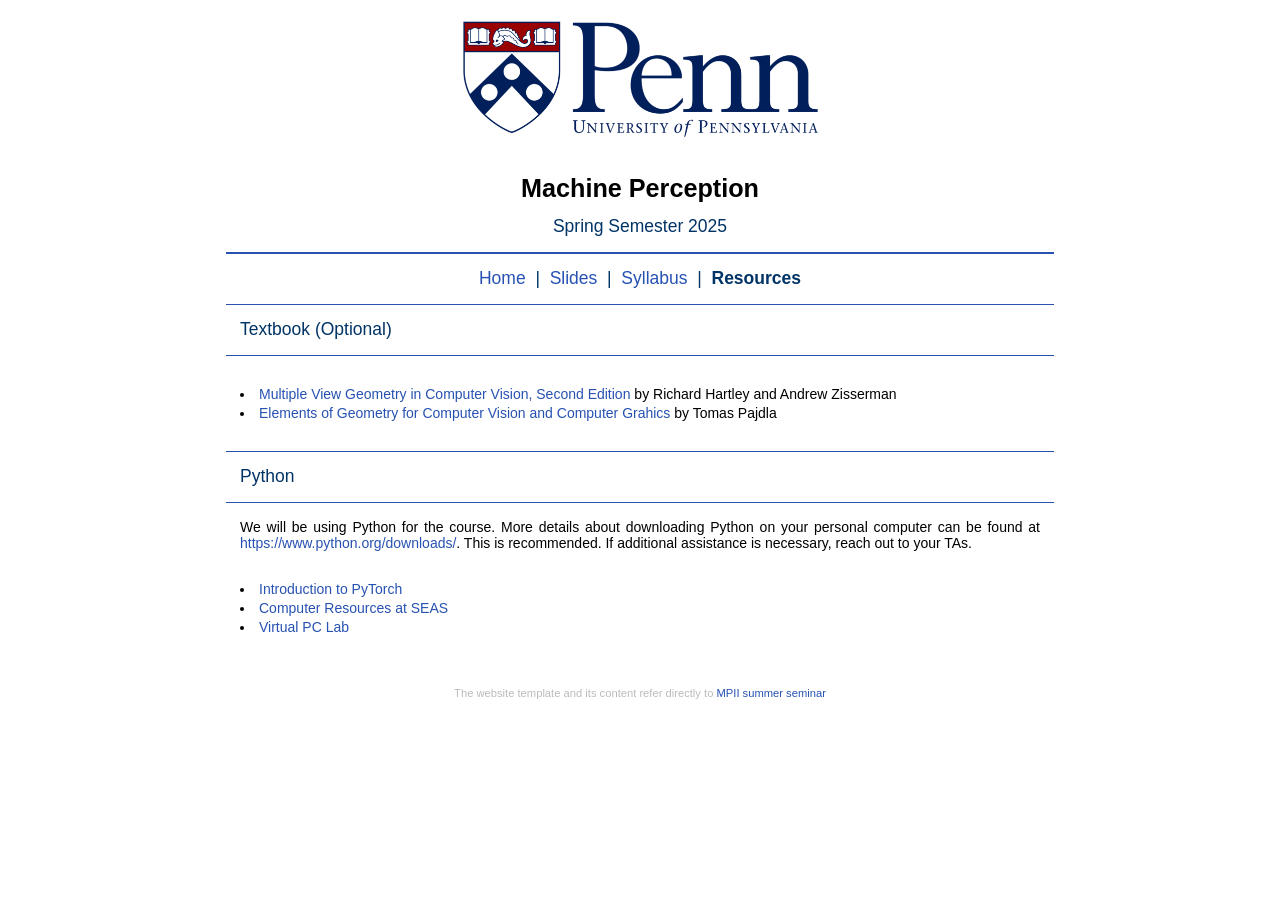
==== resource.html @ 9ccf9bb3 "Initial commit" ====
<!DOCTYPE html>
<html>


<meta http-equiv="content-type" content="text/html;charset=utf-8" />
<head>
	<meta http-equiv="Content-Type" content="text/html; charset=UTF-8">
	<link rel="shortcut icon" href="data/penn_logo.png">
	<title>Machine Perception – Spring Semester 2025</title>
	<link rel="shortcut icon" href="favicon.html">
	<link rel="stylesheet" type="text/css" href="data/gvv.css">
	<link rel="stylesheet" type="text/css" href="data/seminar.css">
</head>

<body>

	<div id="wrap">
		<div style="text-align: center">
			<a href="https://www.upenn.edu/"><img src="data/full_penn_logo.png" alt="Logos of UPenn" width="400"></a>
		</div>

		<h1 style="text-align: center;">Machine Perception</h1>
		<h2 style="text-align: center;">Spring Semester 2025</h2>
		<hr>
		<hr>
		<h2 style="text-align: center;">
			<a href="index.html">Home</a> &nbsp;|&nbsp;
			<a href="slides.html">Slides</a> &nbsp;|&nbsp;
			<a href="syllabus.html">Syllabus</a> &nbsp;|&nbsp;
			<b>Resources</b>
		</h2>
		<hr>		
		<h2><a name="course-info">Textbook (Optional)</a></h2>
		<hr>
		
		<p>
			<li><a href="https://www.robots.ox.ac.uk/~vgg/hzbook/">Multiple View Geometry in Computer Vision, Second Edition</a> by Richard Hartley and Andrew Zisserman</li>
			<li><a href="https://cw.fel.cvut.cz/b232/_media/courses/gvg/pajdla-gvg-lecture-2021.pdf">Elements of Geometry for Computer Vision and Computer Grahics</a> by Tomas Pajdla</li>
		</p>

		<hr>
		<h2><a name="course-info">Python</a></h2>
		<hr>
		<br>
		We will be using Python for the course. More details about downloading Python on your personal computer can be found at <a href="https://www.python.org/downloads/">https://www.python.org/downloads/</a>. This is recommended. If additional assistance is necessary, reach out to your TAs.
		<p>
			<li><a href="https://pytorch.org/tutorials/beginner/nlp/pytorch_tutorial.html">Introduction to PyTorch</a></li>
			<li><a href="http://www.seas.upenn.edu/cets/answers/big-picture.html">Computer Resources at SEAS</a></li>
			<li><a href="http://www.seas.upenn.edu/cets/answers/virtualLab.html">Virtual PC Lab</a></li>
		</p>


	</div>

	<div id="footer">
		The website template and its content refer directly to <a href="https://vcai.mpi-inf.mpg.de/teaching/vcai_seminar_2023/index.html">MPII summer seminar</a> <br>
	</div>

</body>

</html>
---- data/gvv.css ----
body { margin: 0px; padding: 0px; text-align: justify; ; color: rgb(0, 0, 0); font-size:14px; font-family:'Segoe UI','Lucida Grande',Verdana,Arial,Helvetica,sans-serif; background-color:rgb(255,255,255) ; }
h1.title { margin: 0px 10px 30px; padding: 14px; padding-top: 18px; font-size: 100%; line-height: 28px; color: rgb(255, 255, 255); }
h1 { margin: 20px 0px 0px 0px; font-size: 125%; line-height: 28px; font-weight: 900; color: black; }
h2 { font-weight: normal; font-size: 125%; line-height: normal; color: rgb(0, 51, 102); }
h3 { font-weight: normal; color:rgb(100, 100, 200);; font-size:120%;}
h4 { font-weight:normal; color:#707070; margin: 0px;}
h5 { font-weight:normal; font-size:14px; }
p { margin: 10px 10px; padding-left: 30px; padding-top: 10px; padding-bottom: 0px; font-weight: normal; font-size: 100%; line-height: normal; }
#Content > p { margin: 0px 20px 0px 0px; }
table { border: 0; margin: 0px 0px 0px 0px; border-collapse: separate; border-spacing: 0px; background-color: rgb(255,255,255); font-family:'Segoe UI','Lucida Grande',Verdana,Arial,Helvetica,sans-serif; font-size:14px;}
td { padding: 0px; line-height: normal; background-color: white; }
th { font-size: 110%; font-weight: bold; line-height: normal;  border-bottom: 1px solid black; padding: 3px; line-height: normal; background-color: white; text-align: left; }
ul { margin: 20px 30px 10px 10px; font-size: 100%; font-weight: normal; line-height: normal; }
ol { margin: 0px 30px 0px 0px; font-size: 100%; font-weight: normal; line-height: normal; }
li { margin: 3px 0px; }
a { color: rgb(0, 51, 102); text-decoration: none; }
a:link { color: rgb(39, 82, 178); }
a:visited { color: rgb(39, 82, 178); }
a:hover{color:rgb(53, 0, 0);}
#Content { margin-left: auto; margin-right: auto; padding: 20px; width: 660px }



#ta-section {
    margin-top: 0px;
}

#ta-section table {
    width: 100%;
    table-layout: fixed; /* Ensures equal column width */
}

#ta-section td {
    vertical-align: top;
    padding: 0px;
    width: 50%; /* Ensures equal column width */
}

.ta {
    text-align: left;
    margin-bottom: 50px;
    display: flex;
    align-items: stretch;
}

.ta-photo {
    width: 100px;
    height: 100px;
    object-fit: cover;
    margin-right: 10px;
}
---- data/seminar.css ----
hr {
    background-color: rgb(39, 82, 178);
    height: 1px;
    border: 0;
}

h1 {
    font-size: 180%;
}

img {
    border: 0;
}

td {
    font-size: 100%;
    padding: 7px;
    text-align: left;
}

td.head {
    font-weight: bold;
}

div#wrap {
    width: 800px;
    margin: 0.5em auto;
}

div#wrap hr {
    margin: 0 -1em;
}

div#wrap table {
    margin: 1.25em 1em;
}

div#wrap table th,
div#wrap table td {
    vertical-align: top;
}

div#footer {
    font-size: 80%;
    color: #bbb;
    text-align: center;
    padding-top: 2em;
    padding-bottom: 1em;
}


div#wrap table.topics {
    margin: 0 auto;
    width: 90%;
    border-collapse: collapse;
    background-color: #fff;
}

table.topics th,
table.topics td {
    padding: 0.5em;
}

table.topics .topic,
table.topics .date {
    font-size: 120%;
    font-weight: bold;
}

table.topics .topic a:hover,
table.topics .date a:hover {
    cursor: pointer;
}

table.topics .paper,
table.topics .person {
    padding-top: 0.0em;
}

table.topics .paper .title {
    font-weight: bold;
}

table.topics .paper .authors,
table.topics .person .label {
    font-size: 85%;
    font-style: italic;
}

table.topics .container {
    border: 0.05em solid #420093;
    padding: 0.3em;
    margin-top: 0.2em;
    margin-bottom: 0.2em;
}

table.topics .scontainer {
    padding-left: 0.3em;
    margin-top: 0.5em;
    margin-bottom: 0.5em;
}

table.topics .comparison {
    font-size: 75%;
    font-style: italic;
    color: darksalmon;
}

table.topics .none {
    color: #666;
}
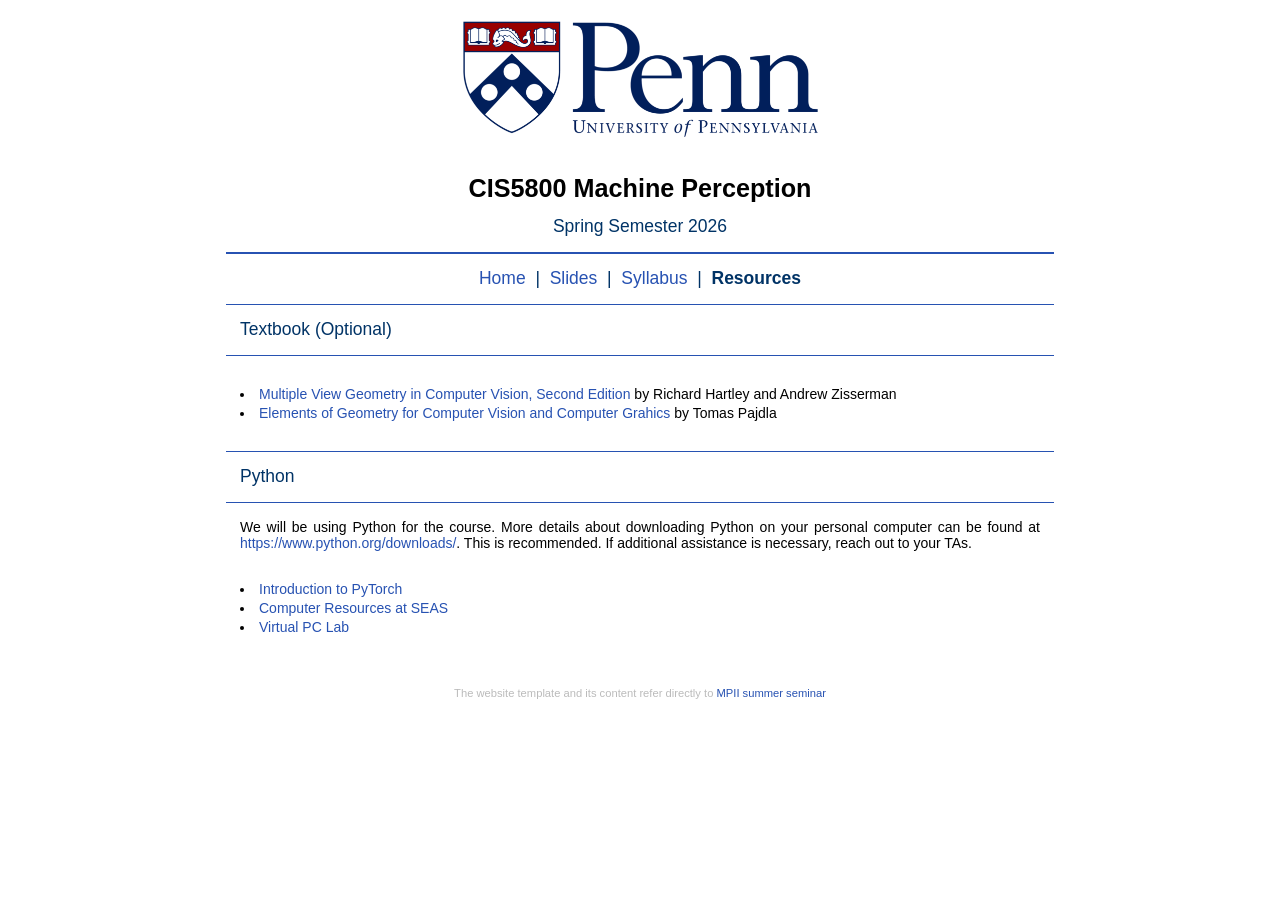
==== commit 1e3a4551: "V1 course website" ====
--- a/resource.html
+++ b/resource.html
@@ -6,7 +6,7 @@
 <head>
 	<meta http-equiv="Content-Type" content="text/html; charset=UTF-8">
 	<link rel="shortcut icon" href="data/penn_logo.png">
-	<title>Machine Perception – Spring Semester 2025</title>
+	<title>CIS5800 Machine Perception - Spring Semester 2026</title>
 	<link rel="shortcut icon" href="favicon.html">
 	<link rel="stylesheet" type="text/css" href="data/gvv.css">
 	<link rel="stylesheet" type="text/css" href="data/seminar.css">
@@ -19,8 +19,8 @@
 			<a href="https://www.upenn.edu/"><img src="data/full_penn_logo.png" alt="Logos of UPenn" width="400"></a>
 		</div>
 
-		<h1 style="text-align: center;">Machine Perception</h1>
-		<h2 style="text-align: center;">Spring Semester 2025</h2>
+		<h1 style="text-align: center;">CIS5800 Machine Perception</h1>
+		<h2 style="text-align: center;">Spring Semester 2026</h2>
 		<hr>
 		<hr>
 		<h2 style="text-align: center;">
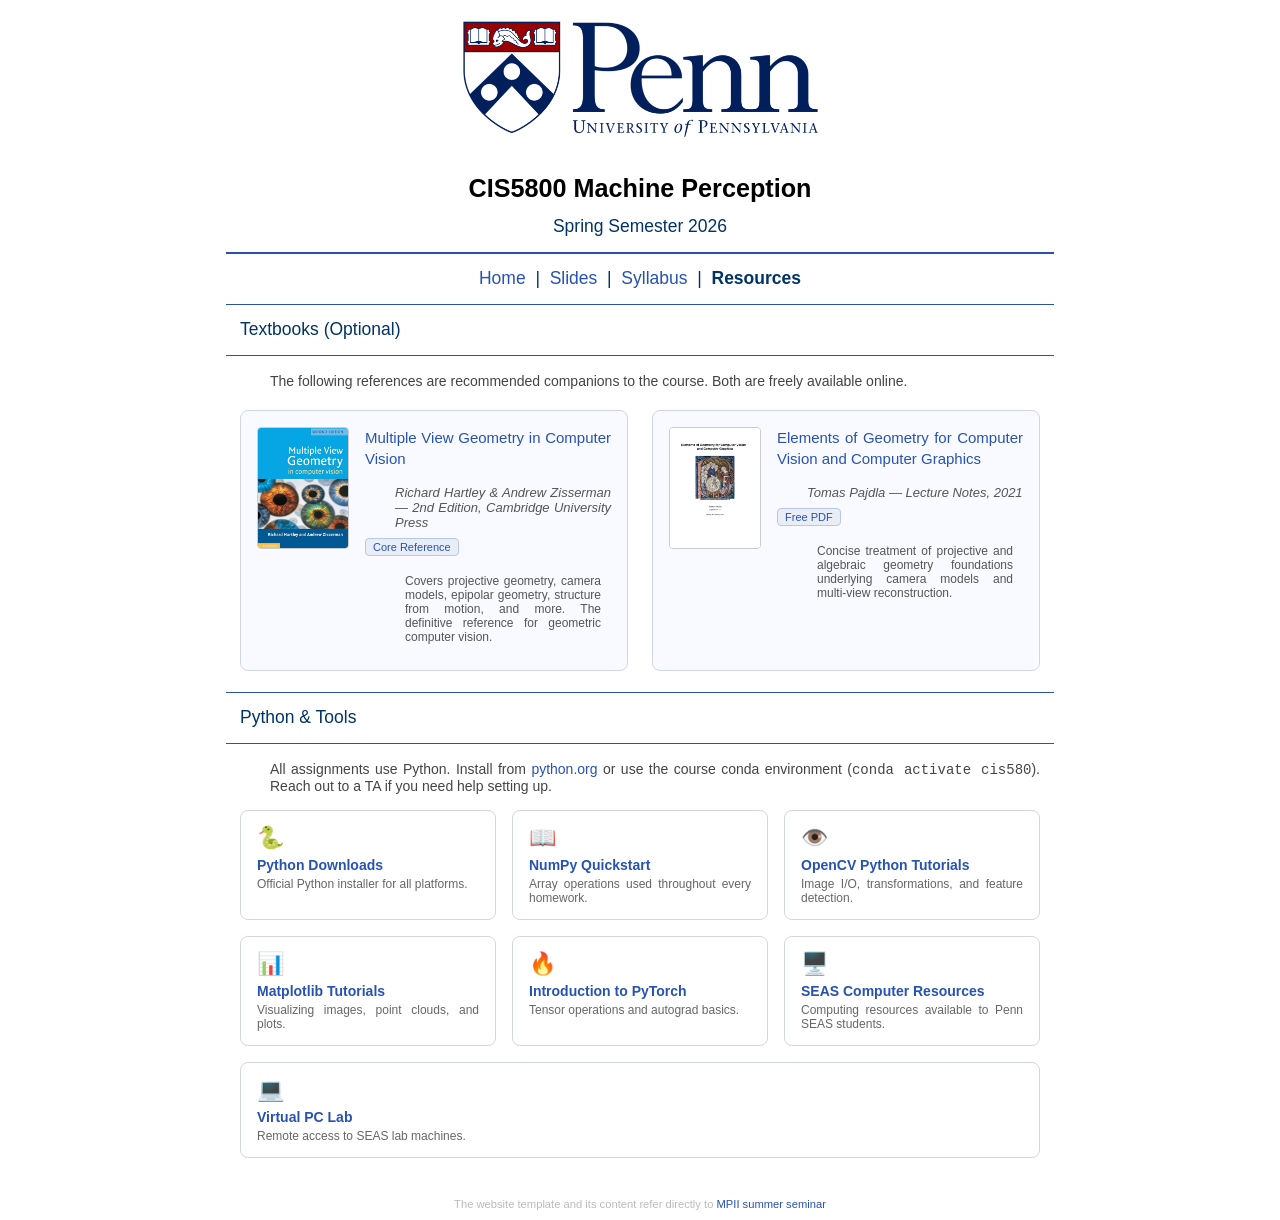
==== commit f3fe93cb: "Improve resources" ====
--- a/resource.html
+++ b/resource.html
@@ -1,15 +1,132 @@
 <!DOCTYPE html>
 <html>
-
 
 <meta http-equiv="content-type" content="text/html;charset=utf-8" />
 <head>
 	<meta http-equiv="Content-Type" content="text/html; charset=UTF-8">
 	<link rel="shortcut icon" href="data/penn_logo.png">
 	<title>CIS5800 Machine Perception - Spring Semester 2026</title>
-	<link rel="shortcut icon" href="favicon.html">
 	<link rel="stylesheet" type="text/css" href="data/gvv.css">
 	<link rel="stylesheet" type="text/css" href="data/seminar.css">
+	<style>
+		/* ── Textbook cards ── */
+		.book-grid {
+			display: flex;
+			gap: 24px;
+			flex-wrap: wrap;
+			margin: 1.5em 0;
+		}
+		.book-card {
+			display: flex;
+			align-items: flex-start;
+			gap: 16px;
+			border: 1px solid #d0d7e3;
+			border-radius: 8px;
+			padding: 16px;
+			flex: 1 1 320px;
+			background: #f8faff;
+			transition: box-shadow 0.2s;
+		}
+		.book-card:hover {
+			box-shadow: 0 4px 14px rgba(39,82,178,0.15);
+		}
+		.book-cover {
+			width: 90px;
+			min-width: 90px;
+			height: 120px;
+			object-fit: cover;
+			border-radius: 4px;
+			border: 1px solid #ccc;
+			background: #e8edf5;
+		}
+		.book-cover-placeholder {
+			width: 90px;
+			min-width: 90px;
+			height: 120px;
+			border-radius: 4px;
+			border: 1px solid #ccc;
+			background: linear-gradient(135deg, #2752b2 0%, #5b7fcb 100%);
+			display: flex;
+			align-items: center;
+			justify-content: center;
+			color: white;
+			font-size: 11px;
+			font-weight: bold;
+			text-align: center;
+			padding: 8px;
+			box-sizing: border-box;
+		}
+		.book-info h3 {
+			margin: 0 0 6px 0;
+			font-size: 15px;
+			line-height: 1.4;
+		}
+		.book-info h3 a {
+			color: #2752b2;
+			text-decoration: none;
+		}
+		.book-info h3 a:hover { text-decoration: underline; }
+		.book-info .authors {
+			font-size: 13px;
+			color: #555;
+			margin: 0 0 8px 0;
+			font-style: italic;
+		}
+		.book-info .badge {
+			display: inline-block;
+			font-size: 11px;
+			background: #e8edf8;
+			color: #2752b2;
+			border-radius: 4px;
+			padding: 2px 7px;
+			border: 1px solid #b8c8e8;
+		}
+
+		/* ── Resource link cards ── */
+		.resource-grid {
+			display: flex;
+			gap: 16px;
+			flex-wrap: wrap;
+			margin: 1.2em 0;
+		}
+		.resource-card {
+			flex: 1 1 200px;
+			border: 1px solid #d0d7e3;
+			border-radius: 8px;
+			padding: 14px 16px;
+			background: #fff;
+			transition: box-shadow 0.2s, border-color 0.2s;
+		}
+		.resource-card:hover {
+			box-shadow: 0 3px 10px rgba(39,82,178,0.12);
+			border-color: #2752b2;
+		}
+		.resource-card .rc-icon {
+			font-size: 22px;
+			margin-bottom: 6px;
+		}
+		.resource-card .rc-title {
+			font-weight: bold;
+			font-size: 14px;
+			margin-bottom: 4px;
+		}
+		.resource-card .rc-title a {
+			color: #2752b2;
+			text-decoration: none;
+		}
+		.resource-card .rc-title a:hover { text-decoration: underline; }
+		.resource-card .rc-desc {
+			font-size: 12px;
+			color: #666;
+		}
+
+		/* ── Section header ── */
+		.section-intro {
+			font-size: 14px;
+			color: #444;
+			margin: 0.5em 0 1em 0;
+		}
+	</style>
 </head>
 
 <body>
@@ -29,26 +146,94 @@
 			<a href="syllabus.html">Syllabus</a> &nbsp;|&nbsp;
 			<b>Resources</b>
 		</h2>
-		<hr>		
-		<h2><a name="course-info">Textbook (Optional)</a></h2>
-		<hr>
-		
-		<p>
-			<li><a href="https://www.robots.ox.ac.uk/~vgg/hzbook/">Multiple View Geometry in Computer Vision, Second Edition</a> by Richard Hartley and Andrew Zisserman</li>
-			<li><a href="https://cw.fel.cvut.cz/b232/_media/courses/gvg/pajdla-gvg-lecture-2021.pdf">Elements of Geometry for Computer Vision and Computer Grahics</a> by Tomas Pajdla</li>
+		<hr>
+
+		<!-- ══ TEXTBOOKS ══ -->
+		<h2><a name="textbooks">Textbooks (Optional)</a></h2>
+		<hr>
+		<p class="section-intro">The following references are recommended companions to the course. Both are freely available online.</p>
+
+		<div class="book-grid">
+
+			<div class="book-card">
+				<img class="book-cover"
+					src="data/resources/multi-view-geometry-in-cv.jpg"
+					alt="Multiple View Geometry book cover">
+				<div class="book-info">
+					<h3><a href="https://www.robots.ox.ac.uk/~vgg/hzbook/">Multiple View Geometry in Computer Vision</a></h3>
+					<p class="authors">Richard Hartley &amp; Andrew Zisserman &mdash; 2nd Edition, Cambridge University Press</p>
+					<span class="badge">Core Reference</span>
+					<p style="font-size:12px; color:#555; margin-top:8px;">Covers projective geometry, camera models, epipolar geometry, structure from motion, and more. The definitive reference for geometric computer vision.</p>
+				</div>
+			</div>
+
+			<div class="book-card">
+				<img class="book-cover"
+					src="data/resources/elements-geometry.png"
+					alt="Elements of Geometry book cover">
+				<div class="book-info">
+					<h3><a href="https://cw.fel.cvut.cz/b232/_media/courses/gvg/pajdla-gvg-lecture-2021.pdf">Elements of Geometry for Computer Vision and Computer Graphics</a></h3>
+					<p class="authors">Tomas Pajdla &mdash; Lecture Notes, 2021</p>
+					<span class="badge">Free PDF</span>
+					<p style="font-size:12px; color:#555; margin-top:8px;">Concise treatment of projective and algebraic geometry foundations underlying camera models and multi-view reconstruction.</p>
+				</div>
+			</div>
+
+		</div>
+
+		<!-- ══ PYTHON & TOOLS ══ -->
+		<hr>
+		<h2><a name="python">Python &amp; Tools</a></h2>
+		<hr>
+		<p class="section-intro">
+			All assignments use Python. Install from <a href="https://www.python.org/downloads/">python.org</a> or use the course conda environment (<code>conda activate cis580</code>). Reach out to a TA if you need help setting up.
 		</p>
 
-		<hr>
-		<h2><a name="course-info">Python</a></h2>
-		<hr>
-		<br>
-		We will be using Python for the course. More details about downloading Python on your personal computer can be found at <a href="https://www.python.org/downloads/">https://www.python.org/downloads/</a>. This is recommended. If additional assistance is necessary, reach out to your TAs.
-		<p>
-			<li><a href="https://pytorch.org/tutorials/beginner/nlp/pytorch_tutorial.html">Introduction to PyTorch</a></li>
-			<li><a href="http://www.seas.upenn.edu/cets/answers/big-picture.html">Computer Resources at SEAS</a></li>
-			<li><a href="http://www.seas.upenn.edu/cets/answers/virtualLab.html">Virtual PC Lab</a></li>
-		</p>
-
+		<div class="resource-grid">
+
+			<div class="resource-card">
+				<div class="rc-icon">&#x1F40D;</div>
+				<div class="rc-title"><a href="https://www.python.org/downloads/">Python Downloads</a></div>
+				<div class="rc-desc">Official Python installer for all platforms.</div>
+			</div>
+
+			<div class="resource-card">
+				<div class="rc-icon">&#x1F4D6;</div>
+				<div class="rc-title"><a href="https://numpy.org/doc/stable/user/quickstart.html">NumPy Quickstart</a></div>
+				<div class="rc-desc">Array operations used throughout every homework.</div>
+			</div>
+
+			<div class="resource-card">
+				<div class="rc-icon">&#x1F441;&#xFE0F;</div>
+				<div class="rc-title"><a href="https://docs.opencv.org/4.x/d6/d00/tutorial_py_root.html">OpenCV Python Tutorials</a></div>
+				<div class="rc-desc">Image I/O, transformations, and feature detection.</div>
+			</div>
+
+			<div class="resource-card">
+				<div class="rc-icon">&#x1F4CA;</div>
+				<div class="rc-title"><a href="https://matplotlib.org/stable/tutorials/index.html">Matplotlib Tutorials</a></div>
+				<div class="rc-desc">Visualizing images, point clouds, and plots.</div>
+			</div>
+
+			<div class="resource-card">
+				<div class="rc-icon">&#x1F525;</div>
+				<div class="rc-title"><a href="https://pytorch.org/tutorials/beginner/nlp/pytorch_tutorial.html">Introduction to PyTorch</a></div>
+				<div class="rc-desc">Tensor operations and autograd basics.</div>
+			</div>
+
+			<div class="resource-card">
+				<div class="rc-icon">&#x1F5A5;&#xFE0F;</div>
+				<div class="rc-title"><a href="http://www.seas.upenn.edu/cets/answers/big-picture.html">SEAS Computer Resources</a></div>
+				<div class="rc-desc">Computing resources available to Penn SEAS students.</div>
+			</div>
+
+			<div class="resource-card">
+				<div class="rc-icon">&#x1F4BB;</div>
+				<div class="rc-title"><a href="http://www.seas.upenn.edu/cets/answers/virtualLab.html">Virtual PC Lab</a></div>
+				<div class="rc-desc">Remote access to SEAS lab machines.</div>
+			</div>
+
+		</div>
 
 	</div>
 
